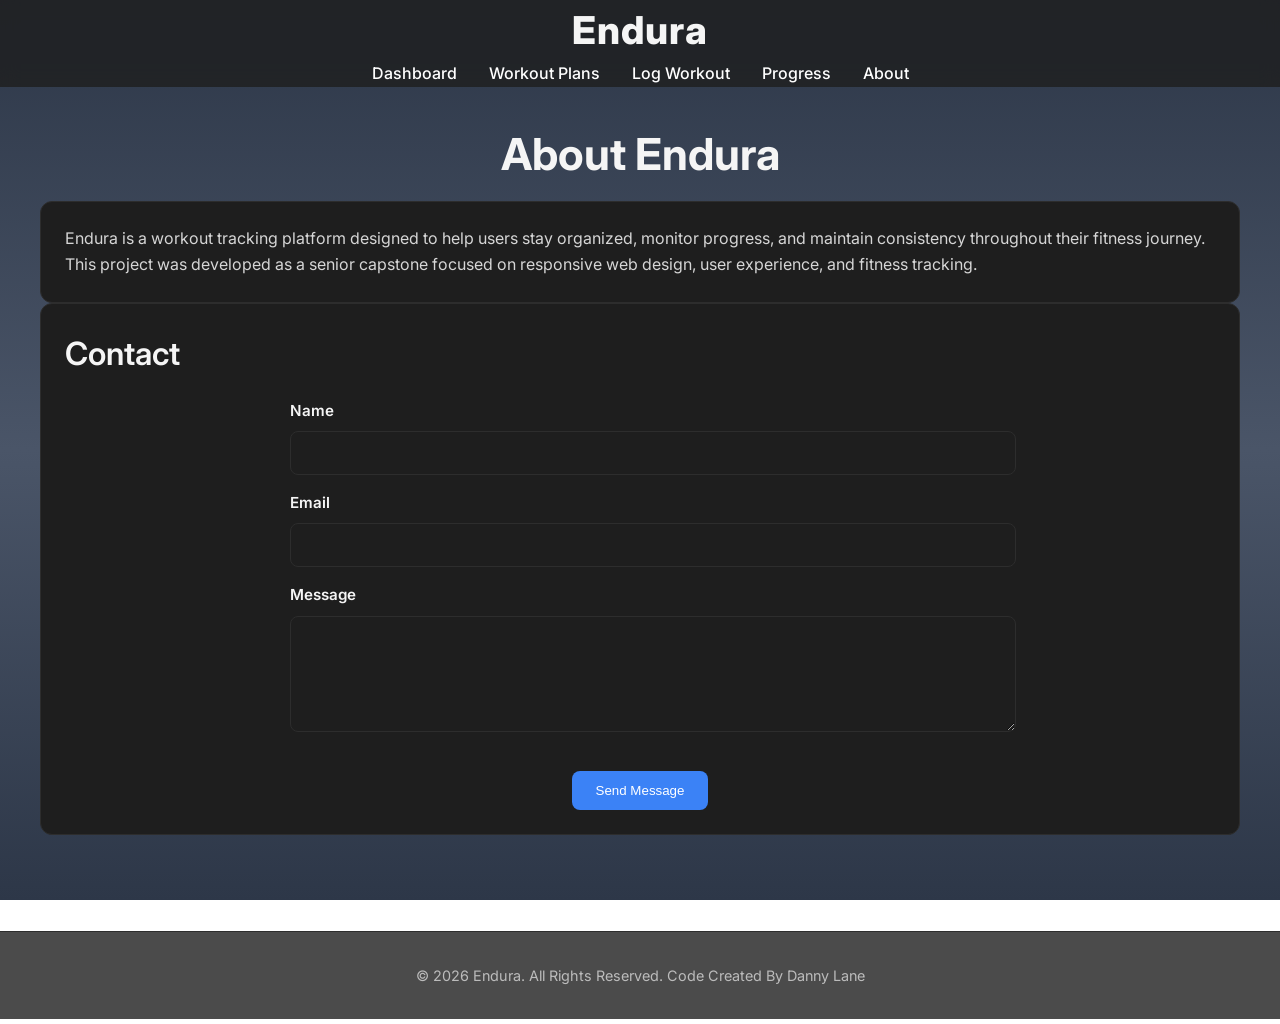
==== about.html @ 46e2ebf7 "Added HTML and CSS files 5 pages (about, index, log, plans, progress) + CSS" ====
<!DOCTYPE html>
<html lang="en">
<head>
    <meta charset="UTF-8">
    <meta name="viewport" content="width=device-width, initial-scale=1.0">
     <meta name="author" content="Danny Lane">
    <title>Endura | About</title>
    <link rel="stylesheet" href="styles.css">
    <link rel="preconnect" href="https://fonts.googleapis.com">
    <link rel="preconnect" href="https://fonts.gstatic.com" crossorigin>
    <link href="https://fonts.googleapis.com/css2?family=Inter:wght@300;400;500;600;700;800&display=swap" rel="stylesheet">
</head>
<body>

<header>
    <nav>

        <div class="logo">Endura</div>

        <button class="menu-toggle" id="menu-toggle">
            ☰
        </button>

        <ul id="nav-links">
            <li><a href="index.html">Dashboard</a></li>
            <li><a href="plans.html">Workout Plans</a></li>
            <li><a href="log.html">Log Workout</a></li>
            <li><a href="progress.html">Progress</a></li>
            <li><a href="about.html">About</a></li>
        </ul>

    </nav>
</header>


<main>

    <h1>About Endura</h1>

    <div class="card">
        <p>
            Endura is a workout tracking platform designed to help users
            stay organized, monitor progress, and maintain consistency
            throughout their fitness journey.
        </p>

        <p>
            This project was developed as a senior capstone focused on
            responsive web design, user experience, and fitness tracking.
        </p>
    </div>

    <div class="card">
        <h2>Contact</h2>

        <form>

            <label for="name">Name</label>
            <input type="text" id="name">

            <label for="email">Email</label>
            <input type="email" id="email">

            <label for="message">Message</label>
            <textarea id="message" rows="5"></textarea>

            <button type="submit">Send Message</button>

        </form>
    </div>

</main>

<footer>
    <p>&copy; 2026 Endura. All Rights Reserved. Code Created By Danny Lane</p>
</footer>

<script>
const menuToggle = document.getElementById("menu-toggle");
const navLinks = document.getElementById("nav-links");

menuToggle.addEventListener("click", () => {
    navLinks.classList.toggle("active");
});
</script>

</body>
</html>
---- styles.css ----
/* http://meyerweb.com/eric/tools/css/reset/ 
   v2.0 | 20110126
   License: none (public domain)
*/

html, body, div, span, applet, object, iframe,
h1, h2, h3, h4, h5, h6, p, blockquote, pre,
a, abbr, acronym, address, big, cite, code,
del, dfn, em, img, ins, kbd, q, s, samp,
small, strike, strong, sub, sup, tt, var,
b, u, i, center,
dl, dt, dd, ol, ul, li,
fieldset, form, label, legend,
table, caption, tbody, tfoot, thead, tr, th, td,
article, aside, canvas, details, embed, 
figure, figcaption, footer, header, hgroup, 
menu, nav, output, ruby, section, summary,
time, mark, audio, video {
	margin: 0;
	padding: 0;
	border: 0;
	font-size: 100%;
	font: inherit;
	vertical-align: baseline;
}
/* HTML5 display-role reset for older browsers */
article, aside, details, figcaption, figure, 
footer, header, hgroup, menu, nav, section {
	display: block;
}
body {
	line-height: 1;
}
ol, ul {
	list-style: none;
}
blockquote, q {
	quotes: none;
}
blockquote:before, blockquote:after,
q:before, q:after {
	content: '';
	content: none;
}
table {
	border-collapse: collapse;
	border-spacing: 0;
}

body {
    font-family: "Inter", sans-serif;
    font-size: 16px;
    line-height: 1.6;
    color: #f5f5f5;

    min-height: 100vh;
    display: flex;
    flex-direction: column;

    background: linear-gradient(
    to bottom,
    #2d3748,
    #4a5568,
    #2d3748
);

    background-attachment: fixed;
}

main {
    flex: 1;
    max-width: 1200px;
    width: 100%;
    margin: 0 auto;
    padding: 2rem;
}

h1 {
    font-size: 2.75rem;
    font-weight: 700;
    text-align: center;
    margin-bottom: 0.75rem;
}

h2 {
    font-size: 2rem;
    font-weight: 600;
    margin-bottom: 1.25rem;
}

h3 {
    font-size: 1.25rem;
    font-weight: 600;
    margin-bottom: .5rem;
}

p {
    font-size: 1rem;
    font-weight: 400;
    color: #d6d6d6;
}

/* HEADER & NAVIGATION */

header {
    background: rgba(30, 30, 30, 0.8);
    backdrop-filter: blur(8px);
    -webkit-backdrop-filter: blur(8px); 
}

nav {
    display: flex;
    flex-direction: column;
    align-items: center;
}

.logo {
    font-size: 2.4rem;
    font-weight: 800;
    letter-spacing: 1px;
}

#nav-links {
    display: flex;
    list-style: none;
    justify-content: center;
    gap: 2rem;
    padding: 0;
    margin: 0;
}

#nav-links a {
    color: #ffffff;
    text-decoration: none;
    font-weight: 500;
    transition: color 0.3s ease;
}

#nav-links a:hover {
    color: #60a5fa;
}

.menu-toggle {
    display: none;
    background: none;
    border: none;
    color: white;
    font-size: 2rem;
    cursor: pointer;
}

/* HERO SECTION */

.hero {
    text-align: center;
    padding: 4rem 2rem;
}

.hero h1 {
    font-size: 3.5rem;
    font-weight: 800;
}

.hero p {
    font-size: 1.25rem;
    max-width: 650px;
    margin: 0 auto 2rem;
}

/* BUTTONS */

.btn {
    display: inline-block;
    background-color: #3b82f6;
    color: #ffffff;
    text-decoration: none;
    padding: 12px 24px;
    border-radius: 8px;
    transition: 0.3s;
    margin: 0.5rem;
}

.btn:hover {
    background-color: #2563eb;
}

/* DASHBOARD SECTIONS */

.stats,
.recent-workouts,
.quick-actions {
    margin-bottom: 3rem;
}

/* CARD LAYOUT */

.card-container {
    display: flex;
    flex-wrap: wrap;
    gap: 1rem;
}

.card {
    background-color: #1e1e1e;
    padding: 1.5rem;
    border-radius: 12px;
    border: 1px solid #2d2d2d;
    flex: 1;
    min-width: 250px;
}

.stat-number {
    font-size: 3rem;
    font-weight: 700;
    color: #60a5fa;
}

.card h3 {
    font-size: 1.15rem;
}
/* FORMS */

form {
    max-width: 700px;
    width: 100%;
    margin: 0 auto;
}

.form-container {
    max-width: 700px;
    margin: 0 auto;
}

.form-container h1 {
    text-align: center;
    margin-bottom: 2rem;
}

.form-container form {
    width: 100%;
}

form button {
    display: block;
    margin: 2rem auto 0;
}

label {
    display: block;
    margin-top: 1rem;
    margin-bottom: 0.5rem;
    font-size: .95rem;
    font-weight: 600;
}


input,
textarea,
select {
    width: 100%;
    padding: 0.75rem;
    border: none;
    border-radius: 8px;
    background-color: #1e1e1e;
    color: white;
    border: 1px solid #2d2d2d;
    font-size: 1rem;
}

textarea {
    resize: vertical;
}

button {
    margin-top: 1rem;
    padding: 12px 24px;
    border: none;
    border-radius: 8px;
    background-color: #3b82f6;
    color: white;
    cursor: pointer;
    transition: 0.3s;
}

button:hover {
    background-color: #2563eb;
}

/* WORKOUT HISTORY */

.history-item {
    background-color: #1e1e1e;
    padding: 1rem;
    margin-bottom: 1rem;
    border-radius: 8px;
    border: 1px solid #2d2d2d;
}

/*PROGRESS CHART PLACEHOLDER*/

.chart-placeholder {
    height: 300px;
    background-color: #1e1e1e;
    border: 2px dashed #3b82f6;
    border-radius: 12px;
    display: flex;
    justify-content: center;
    align-items: center;
    margin-bottom: 2rem;
    font-size: 1.2rem;
}

/* FOOTER*/

footer {
    text-align: center;
    padding: 2rem;
    background-color: #1e1e1e;
    border-top: 1px solid #2d2d2d;
    margin-top: 4rem;
    background: rgba(30, 30, 30, 0.8);
    backdrop-filter: blur(8px);
    -webkit-backdrop-filter: blur(8px);
}

    footer p {
    font-size: .9rem;
    color: #bcbcbc;
}


/*MOBILE RESPONSIVE*/

@media (max-width: 768px) {

    .menu-toggle {
        display: block;
        margin-bottom: 1rem;
    }

    nav {
        flex-direction: column;
        align-items: center;
        gap: 1rem;
    }

    .logo {
        margin-bottom: .5rem;
    }

    #nav-links {
        display: none;
        flex-direction: column;
        width: 100%;
        gap: 0;
        text-align: center;
        background-color: #1e1e1e;
    }

    #nav-links.active {
        display: flex;
    }

    #nav-links li {
        width: 100%;
    }

    #nav-links a {
        display: block;
        padding: 1rem;
        border-bottom: 1px solid #333;
    }

    .hero h1 {
        font-size: 2.25rem;
    }

    .card-container {
        flex-direction: column;
    }

    main {
        padding: 1rem;
    }
}
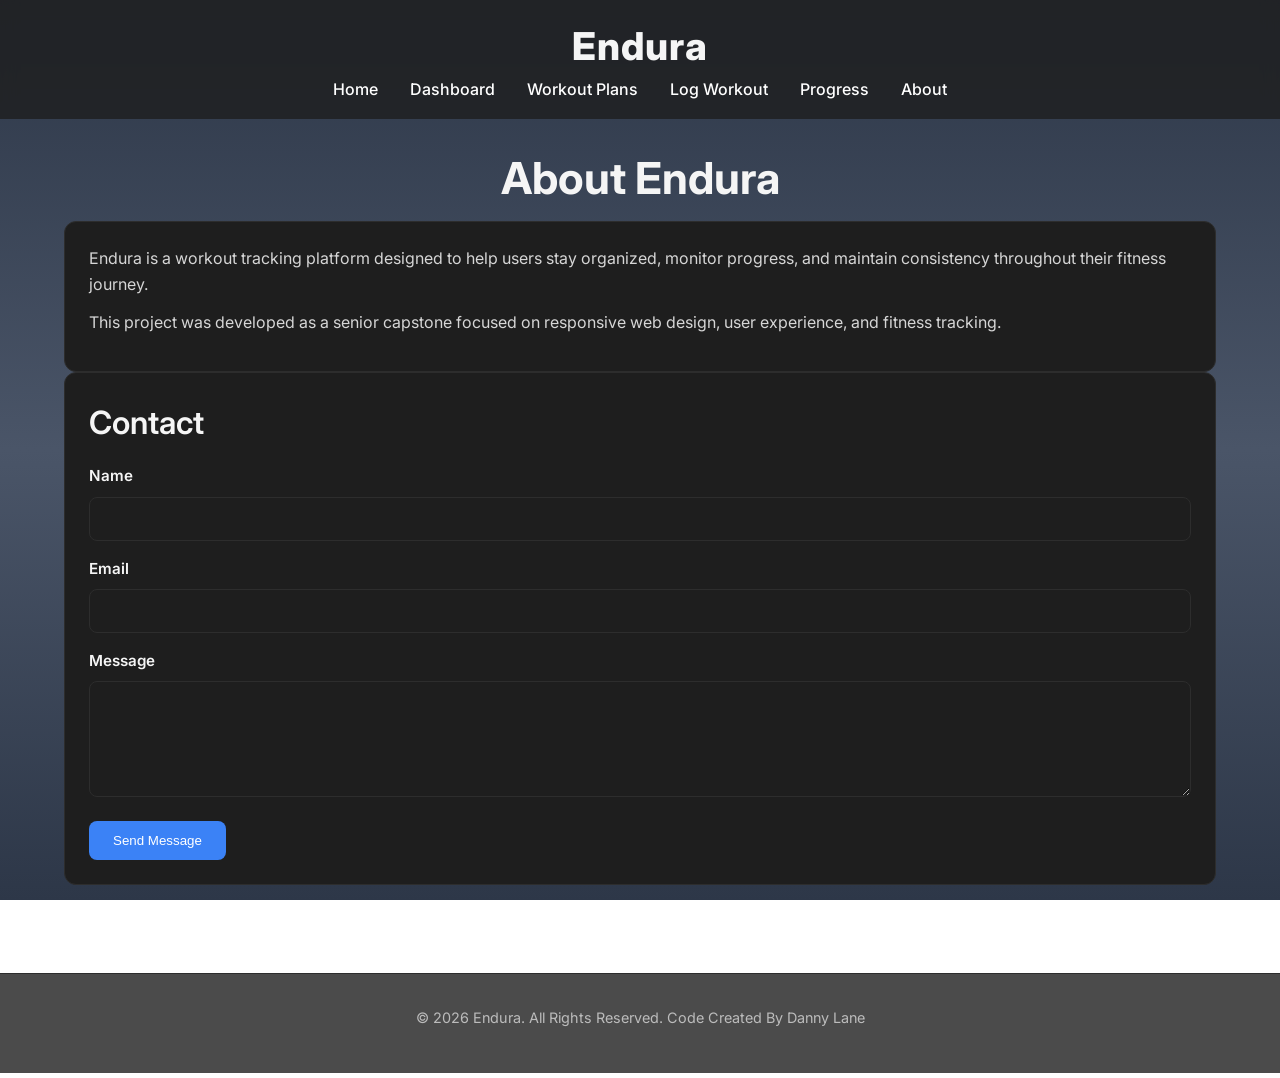
==== commit eb77846a: "Added Home Page, Fixed CSS, Added improved chart using JS Fixed spacing within the pages, added an i" ====
--- a/about.html
+++ b/about.html
@@ -22,12 +22,14 @@
         </button>
 
         <ul id="nav-links">
-            <li><a href="index.html">Dashboard</a></li>
+            <li><a href="index.html">Home</a></li>
+            <li><a href="dashboard.html">Dashboard</a></li>
             <li><a href="plans.html">Workout Plans</a></li>
             <li><a href="log.html">Log Workout</a></li>
             <li><a href="progress.html">Progress</a></li>
             <li><a href="about.html">About</a></li>
         </ul>
+    </nav>
 
     </nav>
 </header>
--- a/styles.css
+++ b/styles.css
@@ -47,6 +47,12 @@
 	border-spacing: 0;
 }
 
+*,
+*::before,
+*::after {
+    box-sizing: border-box;
+}
+
 body {
     font-family: "Inter", sans-serif;
     font-size: 16px;
@@ -69,35 +75,47 @@
 
 main {
     flex: 1;
+    width: min(95%, 1600px);
     max-width: 1200px;
-    width: 100%;
     margin: 0 auto;
-    padding: 2rem;
-}
+    padding: 1.5rem;
+    overflow-x: hidden;
+}
+
+.wide-page {
+    max-width: 1400px;
+    width: 100%;
+}
+
+.home-main {
+    max-width: 1500px;
+}
+
 
 h1 {
     font-size: 2.75rem;
     font-weight: 700;
     text-align: center;
-    margin-bottom: 0.75rem;
+    margin-bottom: 0.5rem;
 }
 
 h2 {
     font-size: 2rem;
     font-weight: 600;
-    margin-bottom: 1.25rem;
+    margin-bottom: .75rem;
 }
 
 h3 {
     font-size: 1.25rem;
     font-weight: 600;
-    margin-bottom: .5rem;
+    margin-bottom: .35rem;
 }
 
 p {
     font-size: 1rem;
     font-weight: 400;
     color: #d6d6d6;
+    margin-bottom: .75rem;
 }
 
 /* HEADER & NAVIGATION */
@@ -106,6 +124,8 @@
     background: rgba(30, 30, 30, 0.8);
     backdrop-filter: blur(8px);
     -webkit-backdrop-filter: blur(8px); 
+    padding: 1rem 0;
+
 }
 
 nav {
@@ -147,6 +167,118 @@
     color: white;
     font-size: 2rem;
     cursor: pointer;
+}
+
+/* Landing Page */
+.landing-hero{
+    display:flex;
+    justify-content:space-between;
+    align-items:center;
+    gap:3rem;
+    min-height:65vh;
+}
+
+.hero-content{
+    flex:1;
+}
+
+.hero-content h1{
+    text-align:left;
+    font-size:4.25rem;
+    line-height:1.05;
+    margin-bottom:1.15rem;
+}
+
+.hero-content p{
+    font-size:1.2rem;
+    max-width:550px;
+    margin-bottom:2rem;
+}
+
+.hero-buttons{
+    display:flex;
+    gap:1rem;
+    flex-wrap:wrap;
+}
+
+.secondary-btn{
+    background:transparent;
+    border:2px solid #3b82f6;
+}
+
+.secondary-btn:hover{
+    background:#3b82f6;
+}
+
+.hero-image{
+    flex:1;
+    display:flex;
+    justify-content:center;
+}
+
+.dashboard-preview{
+    width:100%;
+    max-width:500px;
+    background:#1e1e1e;
+    border-radius:18px;
+    padding:2rem;
+    box-shadow:0 20px 50px rgba(0,0,0,.35);
+}
+
+.fake-chart{
+    height:220px;
+    border-radius:12px;
+    margin:1.5rem 0;
+    background:
+    linear-gradient(#3b82f6,#3b82f6) center/80% 3px no-repeat,
+    linear-gradient(135deg,#2d3748,#4a5568);
+}
+
+.preview-stats{
+    display:flex;
+    gap:1rem;
+}
+
+.mini-card{
+    flex:1;
+    background:#2a2a2a;
+    padding:1rem;
+    border-radius:10px;
+}
+
+.mini-card span{
+    font-size:2rem;
+    color:#60a5fa;
+    font-weight:700;
+}
+
+.landing-features{
+    margin:7rem 0;
+}
+
+.showcase{
+    display:grid;
+    grid-template-columns:1fr 1fr;
+    gap:4rem;
+    align-items:center;
+    margin:7rem 0;
+}
+
+.showcase-image{
+    height:350px;
+    border-radius:18px;
+    background:#1e1e1e;
+    display:flex;
+    justify-content:center;
+    align-items:center;
+    color:#60a5fa;
+    font-size:2rem;
+    border:1px solid #2d2d2d;
+}
+
+.landing-cta{
+    text-align:center;
+    padding:6rem 2rem;
 }
 
 /* HERO SECTION */
@@ -189,7 +321,7 @@
 .stats,
 .recent-workouts,
 .quick-actions {
-    margin-bottom: 3rem;
+    margin-bottom: 2rem;
 }
 
 /* CARD LAYOUT */
@@ -205,9 +337,11 @@
     padding: 1.5rem;
     border-radius: 12px;
     border: 1px solid #2d2d2d;
-    flex: 1;
-    min-width: 250px;
-}
+    flex: 1 1 320px;
+    min-width: 320px;
+}
+
+
 
 .stat-number {
     font-size: 3rem;
@@ -218,31 +352,93 @@
 .card h3 {
     font-size: 1.15rem;
 }
+
+.exercise-card{
+    background:#1e1e1e;
+    border-radius:12px;
+    padding:1.25rem;
+    margin:1.25rem 0;
+    border:1px solid #2d2d2d;
+    width:100%;
+    overflow: hidden;
+    
+}
+
+.exercise-card h3 {
+    margin-bottom: 1rem;
+}
+
+.exercise-row {
+    display: flex;
+    gap: 1rem;
+    width: 100%;
+    flex-wrap: wrap;
+}
+
+.exercise-row input {
+    max-width: 100%;
+}
+
+.exercise-row > div {
+    flex: 1;
+    min-width: 0;
+}
+
+.removeExercise{
+
+    margin-top:1rem;
+    background:#dc2626;
+
+}
+
+.removeExercise:hover{
+
+    background:#b91c1c;
+
+}
+
+#addExercise{
+
+    margin:1rem 0;
+}
+
+.workout-info {
+    display: grid;
+    grid-template-columns: 2fr 1fr;
+    gap: 1.5rem;
+    margin-bottom: 2rem;
+}
+
+.notes-group {
+    grid-column: 1 / -1;
+}
+
 /* FORMS */
 
+.form-container {
+    width: 100%;
+    margin: 0 auto;
+}
+
 form {
-    max-width: 700px;
-    width: 100%;
-    margin: 0 auto;
-}
-
-.form-container {
-    max-width: 700px;
-    margin: 0 auto;
-}
-
-.form-container h1 {
-    text-align: center;
-    margin-bottom: 2rem;
+    width: 100%;
 }
 
 .form-container form {
     width: 100%;
 }
 
-form button {
-    display: block;
-    margin: 2rem auto 0;
+
+.form-actions {
+    display: flex;
+    flex-direction: column;
+    align-items: flex-start;
+    gap: 1rem;
+    margin-top: 1.5rem;
+}
+
+.form-actions .btn {
+    margin: 0;
 }
 
 label {
@@ -296,18 +492,14 @@
     border: 1px solid #2d2d2d;
 }
 
-/*PROGRESS CHART PLACEHOLDER*/
-
-.chart-placeholder {
-    height: 300px;
-    background-color: #1e1e1e;
-    border: 2px dashed #3b82f6;
-    border-radius: 12px;
-    display: flex;
-    justify-content: center;
-    align-items: center;
-    margin-bottom: 2rem;
-    font-size: 1.2rem;
+/*PROGRESS CHART*/
+
+#progressChart {
+    width: 100%;
+    max-width: 700px;
+    height: 350px;
+    display: block;
+    margin: 20px auto;
 }
 
 /* FOOTER*/
@@ -382,4 +574,11 @@
     main {
         padding: 1rem;
     }
+
+    .exercise-row{
+
+    flex-direction:column;
+
+}
+
 }
